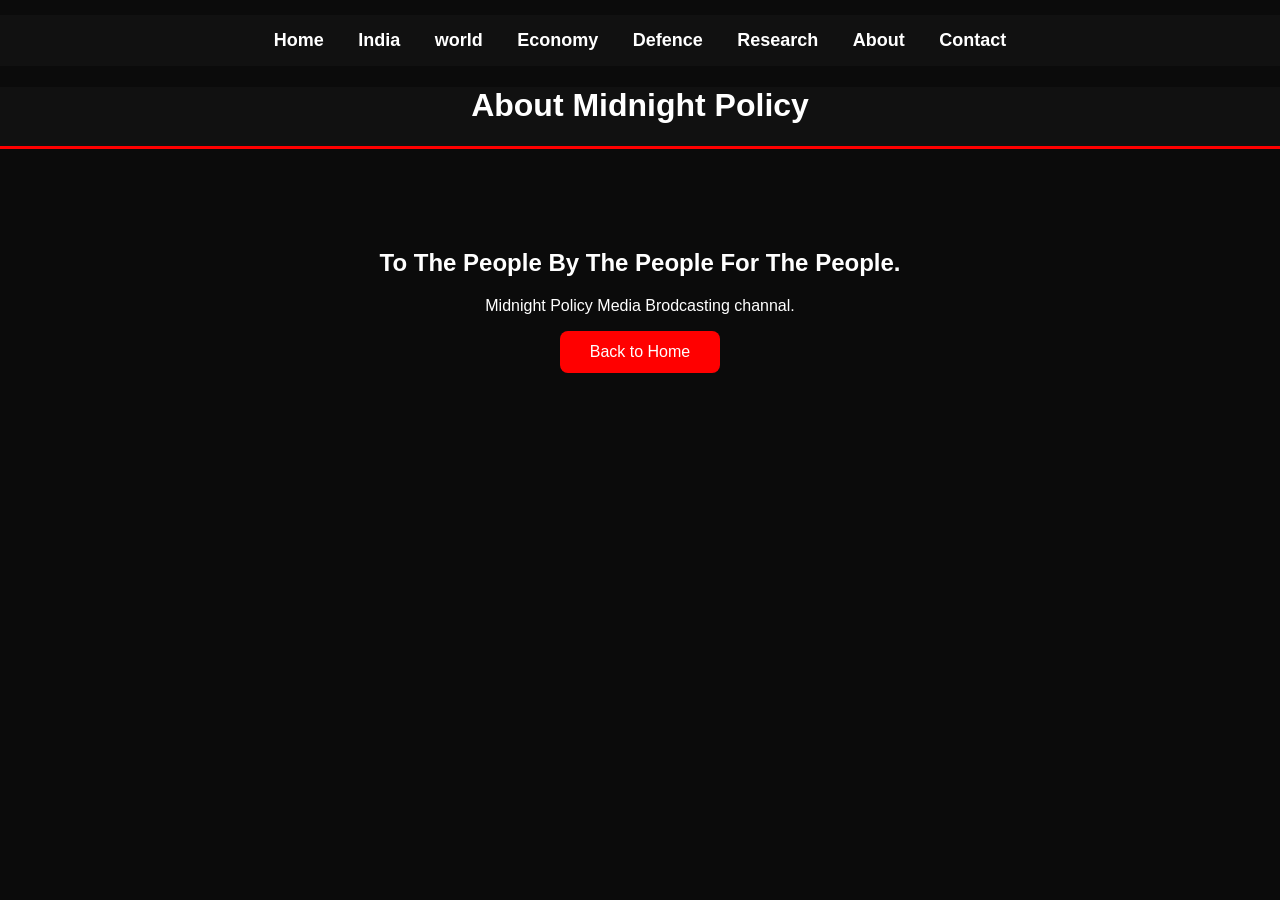
==== about.html @ 610679c3 "initial commit Frist version of Midnight Policy" ====
<!DOCTYPE html>
<html lang="en">
<head>
    <meta charset="UTF-8">
    <meta name="viewport"
content="width=device-width,
initial-scale=1.0">
    <title>About - CyberShield</title>
    <link rel="stylesheet" href="style.css">
</head>
<body>

    <nav>
        <a href="index.html">Home</a>
        <a href="india.html">India</a>
        <a href="world.html">world</a>
        <a href="economy.html">Economy</a>
        <a href="defence.html">Defence</a>
        <a href="research.html">Research</a>
        <a href="about.html">About</a>
        <a href="contact.html">Contact</a>
     </nav>

<header>
<h1>About Midnight Policy</h1>
</header>

<section>
    <h2>To The People By The People For The People.</h2>
    <p>Midnight Policy Media Brodcasting channal.</p>

<a href="index.html">
    <button>Back to Home</button>
  </a>
</section>

</body>
</html>
---- style.css ----
body{
   margin:0;
   background:#0d1117;
   color:#00ff88;
   font-family:Arial, sans-serif;
   text-align:center;
}

headar{
    background:#161b22;
    padding:20px;
    font-size:30px;
}

section{
    margin-top:100px;
}

button{
    background:#ff2d2d;
    color:white;
    border:none;
    padding:12px 30px;
    border-radius:8px;
    cursor:pointer;
    font-size:16px;
    transition:0.3s;
}

button:hover{
    background:#b30000;
    transform:scale(1.05);
}

nav{
    margin-top:15px;
}
nav a{
    color:white;
    text-decoration:none;
    margin:0 15px;
    font-weight:bold;
    transition:0.3s;
}

nav a:hover{
    color:#ff2d2d;
}

body{
    background:#0b0b0b;
    color:white;
}

header{
    background:#111;
    border-bottom:3px solid red;
    position:sticky;
    top:0;
    z-index:1000;
}
.logo{
    background:red;
    color:white;
    padding:8px 15px;
    border-radius:50%;
    margin-right:10px;
    font-weight:bold;
}

button{
    background:red;
    color:white;
}

button:hover{
    background:#b30000;
}

.logo-img{
    width:60px;
    height:60px;
    border-radius:50%;
    vertical-align:middle;
    margin-right:10px;
}

.hero{
    padding:100px 20px;
    text-align:center;
}

.hero h1{
    font-size:60px;
    color:#ff2d2d;
}

.hero h2{
    font-size:32px;
    margin-top:10px;
}

.hero p{
    font-size:20px;
    max-width:800px;
    margin:auto;
    line-height:35px;
}

.featured-news{
    padding:60px 20px;
    text-align: center;
}

.news-card{
    background: #1b1b1b;
    width:80%;
    margin:auto;
    padding:25px;
    border-radius:15px;
    border:1px solid #333;
}

.news-card img{
    width:100%;
    max-height:350px;
    object-fit:cover;
    border-radius:12px;
}

.news-card h3{
    color:#ff3b3b;
}

.news-card p{
    color:#ddd;
}

.breaking-news{
    background:#c00000;
    color:white;
    padding:10px;
    font-weight:bold;
    font-size:18px;
}

.news-grid{
    padding:60px 20px;
}

.news-grid h2{
    text-align:center;
    margin-bottom:30px;
}

.grid{
    display:grid;
    grid-template-columns:repeat(2,1fr);
    gap:20px;
}

.card{
    background:#1a1a1a;
    padding:20px;
    border-radius:10px;
    text-align:center;
}

.card img{
    width:100%;
    height:180px;
    object-fit:contain;
    background:#111;
    border-radius:10px;
}

.card h3{
    color:#ff3b3b;
}

.card p{
    color:#ddd;
}

.search-box{
    text-align:center;
    margin:20px;
}

.search-box input{
    width:400px;
    padding:12px;
    border:none;
    border-radius:8px;
    font-size:16px;
}

.search-box button{
    padding:12px 20px;
    margin-left:10px;
    background:#d32f2f;
    color:white;
    border:none;
    border-radius:5px;
    cursor:pointer;
}

.search-box button:hover{
    background:#b71c1c;
}

.date{
    text-align: center;
    color: #cccccc;
    padding: 10px;
    font-size: 18px;
}

.top-stories{
    padding:60px 10%;
}

.top-stories h2{
    text-align:center;
    color:#ff2d2d;
    margin-bottom:30px;
}

.grid{
    display:grid;
    grid-template-columns:repeat(3,1fr);
    gap:25px;
}

.card{
    background:#1b1b1b;
    border-radius:12px;
    overflow:hidden;
    text-align:center;
    transition:0.3s;
}

.card img{
    width:100%;
    height:180px;
    object-fit:cover;
}

.card h3{
    color:white;
    margin:15px 0;
}

.card p{
    color:#bbbbbb;
    padding:0 15px 20px;
}

.card:hover{
    transform:translateY(-8px);
    box-shadow:0 0 15px rgba(255,45,45,0.5);
}

footer{
    background:#111;
    color:white;
    text-align:center;
    padding:40px 20px;
    margin-top:60px;
    border-top:3px solid red;
}

footer h3{
    color:#ff2d2d;
    font-size:30px;
    margin-bottom:10px;
}

footer p{
    color:#bbb;
    margin:8px 0;
}

.social{
    margin:20px 0;
}

.social a{
    color:white;
    text-decoration:none;
    margin:0 15px;
    font-size:18px;
    transition:0.3s;
}

.social a:hover{
    color:#ff2d2d;
}

#clock{
    color:#ff2d2d;
    text-align:center;
    font-size:18px;
    padding:10px;
    font-weight:bold;
}

.trending{
    padding:40px;
}

.trending h2{
    text-align:center;
    margin-bottom:20px;
}

.news-grid{
    display:grid;
    grid-template-columns:repeat(auto-fit,minmax(250px,1fr));
    gap:20px;
}

.news-card{
    background:white;
    padding:20px;
    border-radius:10px;
    box-shadow:0 2px 8px rgba(0,0,0,0.15);
    transition:0.3s;
}

.news-card:hover{
    transform:translateY(-5px);
}

.card-link{
    text-decoration:none;
    color:inherit;
}

nav{
    background:#111;
    padding:15px;
    text-align:center;
}

nav a{
    color:white;
    text-decoration:none;
    margin:0 15px;
    font-size:18px;
    font-weight:bold;
}

nav a:hover{
    color:#ffcc00;
}

.featured-news{
    padding:40px;
}

.featured-news h2{
    text-align:center;
    margin-bottom:20px;
}

.featured-card{
    display:flex;
    align-items:center;
    gap:20px;
    background:white;
    border-radius:10px;
    padding:20px;
    box-shadow:0 2px 10px rgba(0,0,0,0.15);
}

.featured-card img{
    width:300px;
    border-radius:10px;
}

.featured-content{
    flex:1;
}

.featured-content button{
    margin-top:15px;
    padding:10px 20px;
    cursor:pointer;
}

@media (max-width: 768px) {

    nav {
        display: flex;
        flex-direction: column;
        gap: 10px;
    }

    .featured-card {
        flex-direction: column;
        text-align: center;
    }

    .featured-card img {
        width: 100%;
        max-width: 350px;
    }

    .grid,
    .news-grid {
        grid-template-columns: 1fr;
    }

    .hero {
        padding: 20px;
    }
}
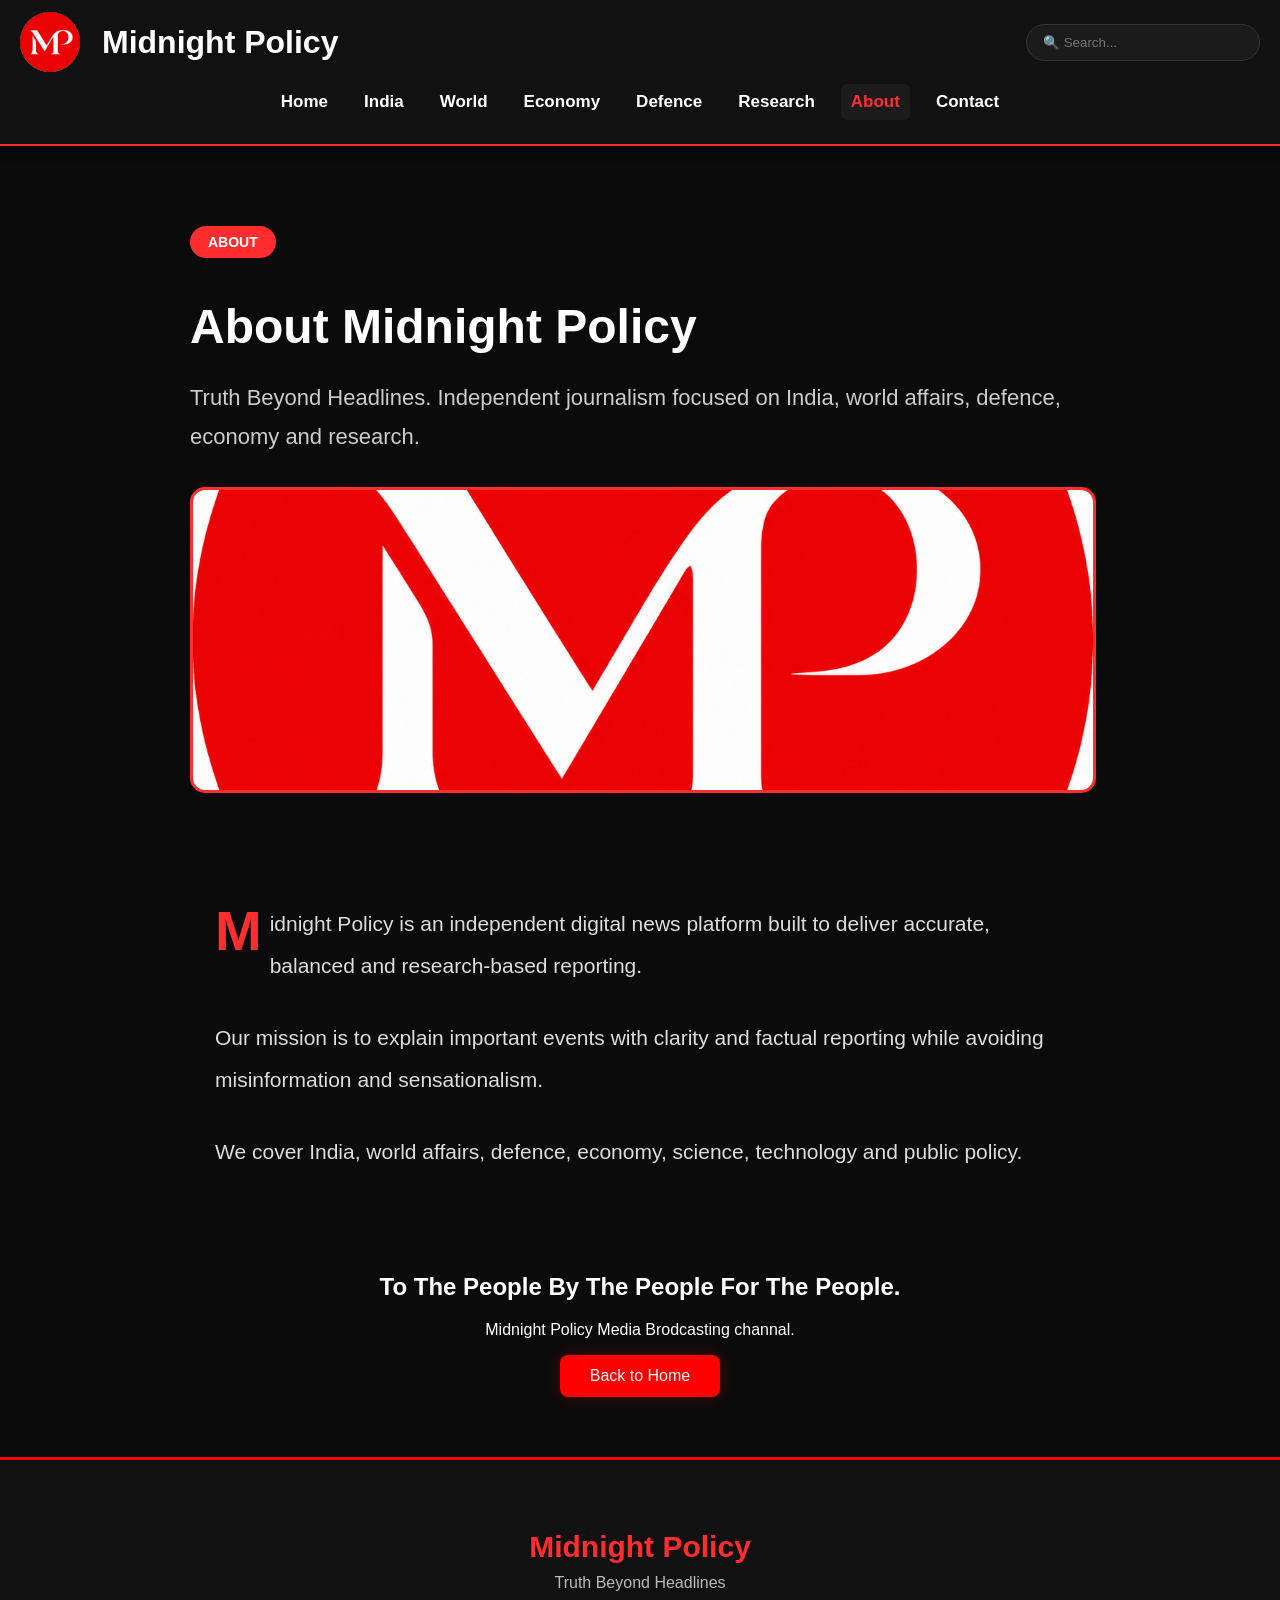
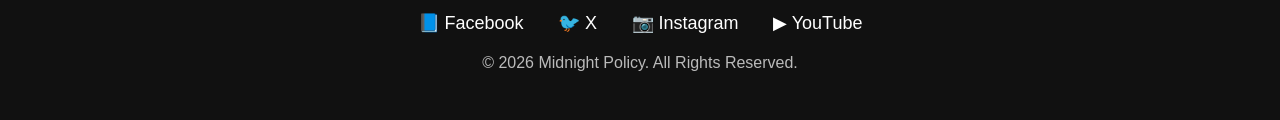
==== commit 71da3343: "update-6 major changes in homepage or in other pages by BG" ====
--- a/about.html
+++ b/about.html
@@ -5,25 +5,72 @@
     <meta name="viewport"
 content="width=device-width,
 initial-scale=1.0">
-    <title>About - CyberShield</title>
+    <title>About - Midnight Policy</title>
     <link rel="stylesheet" href="style.css">
 </head>
 <body>
 
-    <nav>
-        <a href="index.html">Home</a>
-        <a href="india.html">India</a>
-        <a href="world.html">world</a>
-        <a href="economy.html">Economy</a>
-        <a href="defence.html">Defence</a>
-        <a href="research.html">Research</a>
-        <a href="about.html">About</a>
-        <a href="contact.html">Contact</a>
-     </nav>
+      <header>
 
-<header>
+<div class="top-bar">
+
+<button class="menu-btn" onclick="toggleMenu()">☰</button>
+
+<h1>
+<img src="images/MP.png" class="logo-img" alt="Midnight Policy Logo">
+Midnight Policy
+</h1>
+
+<div class="search-box">
+<input type="text" id="searchInput" placeholder="🔍 Search...">
+</div>
+
+</div>
+
+<nav id="navbar">
+<a href="index.html">Home</a>
+<a href="india.html">India</a>
+<a href="world.html">World</a>
+<a href="economy.html">Economy</a>
+<a href="defence.html">Defence</a>
+<a href="research.html">Research</a>
+<a href="about.html" class="active">About</a>
+<a href="contact.html">Contact</a>
+</nav>
+
+</header>
+
+
+ <section class="article-hero">
+
+<span class="article-category">ABOUT</span>
+
 <h1>About Midnight Policy</h1>
-</header>
+
+<p class="article-summary">
+Truth Beyond Headlines.
+Independent journalism focused on India, world affairs, defence, economy and research.
+</p>
+
+<img src="images/MP.png" class="article-image" alt="Midnight Policy">
+
+</section>
+
+<div class="article-body">
+
+<p>
+Midnight Policy is an independent digital news platform built to deliver accurate, balanced and research-based reporting.
+</p>
+
+<p>
+Our mission is to explain important events with clarity and factual reporting while avoiding misinformation and sensationalism.
+</p>
+
+<p>
+We cover India, world affairs, defence, economy, science, technology and public policy.
+</p>
+
+</div>
 
 <section>
     <h2>To The People By The People For The People.</h2>
@@ -34,5 +81,24 @@
   </a>
 </section>
 
+<footer>
+
+<h3>Midnight Policy</h3>
+
+<p>Truth Beyond Headlines</p>
+
+<div class="social">
+<a href="#">📘 Facebook</a>
+<a href="#">🐦 X</a>
+<a href="#">📷 Instagram</a>
+<a href="#">▶ YouTube</a>
+</div>
+
+<p>© 2026 Midnight Policy. All Rights Reserved.</p>
+
+</footer>
+
+<script src="script.js"></script>
+
 </body>
 </html>
--- a/style.css
+++ b/style.css
@@ -1,30 +1,48 @@
-body{
-   margin:0;
-   background:#0d1117;
-   color:#00ff88;
-   font-family:Arial, sans-serif;
-   text-align:center;
-}
-
-headar{
-    background:#161b22;
-    padding:20px;
-    font-size:30px;
+html{
+    scroll-behavior:smooth;
 }
 
 section{
     margin-top:100px;
 }
 
+body{
+    margin:0;
+    background:#0b0b0b;
+    color:white;
+    font-family:Arial, sans-serif;
+    text-align:center;
+}
+
+header{
+    background:#111;
+    border-bottom:2px solid #ff2d2d;
+    position:sticky;
+    top:0;
+    z-index:1000;
+    padding:12px 20px;
+    box-shadow:0 3px 12px rgba(0,0,0,.4);
+}
+
+.logo{
+    background:red;
+    color:white;
+    padding:8px 15px;
+    border-radius:50%;
+    margin-right:10px;
+    font-weight:bold;
+}
+
 button{
-    background:#ff2d2d;
+    background:red;
     color:white;
     border:none;
     padding:12px 30px;
     border-radius:8px;
     cursor:pointer;
     font-size:16px;
-    transition:0.3s;
+    transition:0.3s ease;
+    box-shadow:0 0 15px rgba(255,0,0,.25);
 }
 
 button:hover{
@@ -32,49 +50,14 @@
     transform:scale(1.05);
 }
 
-nav{
-    margin-top:15px;
-}
-nav a{
-    color:white;
-    text-decoration:none;
-    margin:0 15px;
-    font-weight:bold;
-    transition:0.3s;
-}
-
-nav a:hover{
-    color:#ff2d2d;
-}
-
-body{
-    background:#0b0b0b;
-    color:white;
-}
-
-header{
-    background:#111;
-    border-bottom:3px solid red;
-    position:sticky;
-    top:0;
-    z-index:1000;
-}
-.logo{
-    background:red;
-    color:white;
-    padding:8px 15px;
-    border-radius:50%;
-    margin-right:10px;
-    font-weight:bold;
-}
-
-button{
-    background:red;
-    color:white;
-}
-
-button:hover{
-    background:#b30000;
+.menu-btn{
+    display:none;
+    background:none;
+    border:none;
+    color:white;
+    font-size:34px;
+    cursor:pointer;
+    padding:0;
 }
 
 .logo-img{
@@ -85,14 +68,63 @@
     margin-right:10px;
 }
 
+.top-bar{
+    display:flex;
+    align-items:center;
+    justify-content:space-between;
+    gap:20px;
+    max-width:1400px;
+    margin:0 auto;
+}
+
+header h1{
+    display:flex;
+    align-items:center;
+    gap:12px;
+    margin:0;
+    flex:1;
+    font-size:32px;
+    white-space:nowrap;
+}
+
 .hero{
-    padding:100px 20px;
-    text-align:center;
+    display:flex;
+    justify-content:space-between;
+    align-items:center;
+    gap:40px;
+    padding:80px 8%;
+    text-align:left;
+}
+
+.hero-tag{
+    display:inline-block;
+    background:#ff2d2d;
+    color:white;
+    padding:8px 18px;
+    border-radius:20px;
+    font-size:14px;
+    font-weight:bold;
+    margin-bottom:20px;
+}
+
+.hero-content{
+    flex:1;
+    max-width:600px;
+}
+
+.hero-image{
+    width:100%;
+    max-width:900px;
+    border-radius:15px;
+    margin:25px auto;
+    display:block;
 }
 
 .hero h1{
-    font-size:60px;
-    color:#ff2d2d;
+    font-size:56px;
+    color:white;
+    margin-bottom:20px;
+    line-height:1.2;
 }
 
 .hero h2{
@@ -102,9 +134,9 @@
 
 .hero p{
     font-size:20px;
-    max-width:800px;
-    margin:auto;
-    line-height:35px;
+    color:#cccccc;
+    line-height:1.8;
+    margin-bottom:30px;
 }
 
 .featured-news{
@@ -136,77 +168,24 @@
     color:#ddd;
 }
 
-.breaking-news{
-    background:#c00000;
-    color:white;
-    padding:10px;
-    font-weight:bold;
-    font-size:18px;
-}
-
-.news-grid{
-    padding:60px 20px;
-}
-
-.news-grid h2{
-    text-align:center;
-    margin-bottom:30px;
-}
-
-.grid{
-    display:grid;
-    grid-template-columns:repeat(2,1fr);
-    gap:20px;
-}
-
-.card{
-    background:#1a1a1a;
-    padding:20px;
-    border-radius:10px;
-    text-align:center;
-}
-
-.card img{
-    width:100%;
-    height:180px;
-    object-fit:contain;
-    background:#111;
-    border-radius:10px;
-}
-
-.card h3{
-    color:#ff3b3b;
-}
-
-.card p{
-    color:#ddd;
-}
 
 .search-box{
-    text-align:center;
-    margin:20px;
+    margin:0;
 }
 
 .search-box input{
-    width:400px;
-    padding:12px;
-    border:none;
-    border-radius:8px;
-    font-size:16px;
-}
-
-.search-box button{
-    padding:12px 20px;
-    margin-left:10px;
-    background:#d32f2f;
-    color:white;
-    border:none;
-    border-radius:5px;
-    cursor:pointer;
-}
-
-.search-box button:hover{
-    background:#b71c1c;
+    width:200px;
+    padding:10px 16px;
+    border-radius:25px;
+    border:1px solid #333;
+    background:#1b1b1b;
+    color:white;
+    outline:none;
+    transition:.3s;
+}
+
+.search-box input:focus{
+    border-color:#ff2d2d;
 }
 
 .date{
@@ -297,13 +276,6 @@
     color:#ff2d2d;
 }
 
-#clock{
-    color:#ff2d2d;
-    text-align:center;
-    font-size:18px;
-    padding:10px;
-    font-weight:bold;
-}
 
 .trending{
     padding:40px;
@@ -320,14 +292,6 @@
     gap:20px;
 }
 
-.news-card{
-    background:white;
-    padding:20px;
-    border-radius:10px;
-    box-shadow:0 2px 8px rgba(0,0,0,0.15);
-    transition:0.3s;
-}
-
 .news-card:hover{
     transform:translateY(-5px);
 }
@@ -339,24 +303,30 @@
 
 nav{
     background:#111;
-    padding:15px;
-    text-align:center;
+    padding:12px 20px;
+    display:flex;
+    justify-content:center;
+    align-items:center;
+    flex-wrap:wrap;
+    gap:16px;
 }
 
 nav a{
     color:white;
     text-decoration:none;
-    margin:0 15px;
-    font-size:18px;
+    font-size:17px;
     font-weight:bold;
-}
-
-nav a:hover{
-    color:#ffcc00;
-}
-
-.featured-news{
-    padding:40px;
+    padding:8px 10px;
+    border-radius:6px;
+    transition:.3s;
+}
+
+nav a:hover,
+nav a.active{
+
+    color:#ff2d2d;
+    background:#1b1b1b;
+
 }
 
 .featured-news h2{
@@ -368,15 +338,23 @@
     display:flex;
     align-items:center;
     gap:20px;
-    background:white;
-    border-radius:10px;
+    background:#1b1b1b;
+    border-radius:12px;
     padding:20px;
-    box-shadow:0 2px 10px rgba(0,0,0,0.15);
+    border:1px solid #333;
 }
 
 .featured-card img{
     width:300px;
     border-radius:10px;
+}
+
+.featured-content h3{
+    color:#ff2d2d;
+}
+
+.featured-content p{
+    color:#dddddd;
 }
 
 .featured-content{
@@ -389,30 +367,339 @@
     cursor:pointer;
 }
 
-@media (max-width: 768px) {
-
-    nav {
-        display: flex;
-        flex-direction: column;
-        gap: 10px;
+@media (max-width:768px){
+
+header{
+    padding:10px;
+}
+
+.logo-img{
+    width:45px;
+    height:45px;
+}
+
+header h1{
+    font-size:32px;
+}
+
+.menu-btn{
+    display:block;
+    font-size:34px;
+}
+
+#navbar{
+    max-height:0;
+    overflow:hidden;
+    display:flex;
+    flex-direction:column;
+    gap:8px;
+    transition:max-height 0.4s ease;
+}
+
+#navbar.show{
+    max-height:500px;
+}
+
+nav a{
+    display:block;
+    padding:14px;
+    margin:0;
+    border-bottom:1px solid #222;
+    font-size:18px;
+}
+
+#clock{
+    font-size:16px;
+}
+
+.search-box input{
+    width:90%;
+}
+
+.search-box button{
+    width:150px;
+    margin-top:10px;
+    margin-left:0;
+}
+
+.hero{
+    flex-direction:column;
+    text-align:center;
+    padding:50px 20px;
+}
+
+.hero-content{
+    max-width:100%;
+}
+
+.hero-buttons{
+    justify-content:center;
+}
+
+.hero h1{
+    font-size:38px;
+}
+
+.hero p{
+    font-size:18px;
+    line-height:30px;
+}
+
+.hero-image img{
+    max-width:100%;
+}
+
+.grid{
+    grid-template-columns:1fr;
+}
+
+.featured-card{
+    flex-direction:column;
+}
+
+.featured-card img{
+    width:100%;
+}
+
+}
+
+.headlines{
+    width:90%;
+    max-width:900px;
+    margin:40px auto;
+    text-align:left;
+}
+
+.headlines h2{
+    color:#ff2d2d;
+    border-left:5px solid red;
+    padding-left:10px;
+}
+
+.headline-list{
+    display:flex;
+    flex-direction:column;
+}
+
+.headline-list a{
+    color:white;
+    text-decoration:none;
+    padding:15px;
+    border-bottom:1px solid #333;
+    transition:.3s;
+}
+
+.headline-list a:hover{
+    background:#1b1b1b;
+    color:#ff2d2d;
+}
+
+/* ==========================
+   Latest Headlines
+========================== */
+
+.latest-headlines{
+    width:90%;
+    max-width:900px;
+    margin:30px auto;
+    text-align:left;
+    background:#161616;
+    border-radius:12px;
+    padding:20px;
+    border-left:4px solid #ff2d2d;
+}
+
+.latest-headlines h2{
+    color:#ff2d2d;
+    margin-bottom:15px;
+    font-size:28px;
+}
+
+.latest-headlines ul{
+    list-style:none;
+    padding:0;
+    margin:0;
+}
+
+.latest-headlines li{
+    padding:12px 0;
+    border-bottom:1px solid #333;
+}
+
+.latest-headlines li:last-child{
+    border-bottom:none;
+}
+
+.latest-headlines a{
+    color:white;
+    text-decoration:none;
+    font-size:18px;
+}
+
+.latest-headlines a:hover{
+    color:#ff2d2d;
+}
+
+.hero-buttons{
+    display:flex;
+    gap:15px;
+    flex-wrap:wrap;
+}
+
+.secondary-btn{
+    background:#333;
+}
+
+.secondary-btn:hover{
+    background:#555;
+}
+
+.hero-image{
+    flex:1;
+    text-align:center;
+}
+
+.hero-image img{
+    width:100%;
+    max-width:500px;
+    border-radius:15px;
+    border:3px solid #ff2d2d;
+}
+
+
+/* ==========================
+   Breaking News Ticker
+========================== */
+
+.breaking-news{
+    display:flex;
+    align-items:center;
+    background:#111;
+    border-top:2px solid #ff2d2d;
+    border-bottom:2px solid #ff2d2d;
+    overflow:hidden;
+}
+
+.breaking-label{
+    background:#ff2d2d;
+    color:white;
+    padding:15px 20px;
+    font-weight:bold;
+    white-space:nowrap;
+}
+
+.ticker{
+    flex:1;
+    overflow:hidden;
+    white-space:nowrap;
+}
+
+.ticker-content{
+    display:inline-block;
+    padding-left:100%;
+    animation:ticker 25s linear infinite;
+}
+
+.ticker-content span{
+    display:inline-block;
+    margin-right:80px;
+    color:white;
+    font-size:18px;
+}
+
+@keyframes ticker{
+    0%{
+        transform:translateX(0);
     }
-
-    .featured-card {
-        flex-direction: column;
-        text-align: center;
+    100%{
+        transform:translateX(-100%);
     }
-
-    .featured-card img {
-        width: 100%;
-        max-width: 350px;
-    }
-
-    .grid,
-    .news-grid {
-        grid-template-columns: 1fr;
-    }
-
-    .hero {
-        padding: 20px;
-    }
-}+}
+
+/* ======================================
+   ARTICLE PAGE
+====================================== */
+
+.article-hero{
+    max-width:900px;
+    margin:60px auto;
+    padding:20px;
+    text-align:left;
+}
+
+.article-category{
+    display:inline-block;
+    background:#ff2d2d;
+    color:white;
+    padding:8px 18px;
+    border-radius:20px;
+    font-size:14px;
+    font-weight:bold;
+    margin-bottom:20px;
+}
+
+.article-hero h1{
+    font-size:48px;
+    line-height:1.2;
+    margin:20px 0;
+}
+
+.article-summary{
+    font-size:22px;
+    color:#cccccc;
+    line-height:1.8;
+}
+
+.article-meta{
+    margin:20px 0;
+    color:#999999;
+    font-size:15px;
+}
+
+.article-image{
+    width:100%;
+    max-width:900px;
+    height:300px;
+    object-fit:cover;
+    border-radius:15px;
+    border:3px solid #ff2d2d;
+    display:block;
+    margin:30px auto;
+}
+
+
+.article-body{
+    max-width:850px;
+    margin:50px auto;
+    padding:0 20px;
+    text-align:left;
+    font-size:21px;
+    line-height:2;
+    color:#dddddd;
+}
+
+.article-body p{
+    margin-bottom:30px;
+}
+
+.article-body::first-letter{
+    font-size:56px;
+    font-weight:bold;
+    color:#ff2d2d;
+    float:left;
+    line-height:1;
+    margin-right:8px;
+}
+
+.related-news{
+    max-width:1200px;
+    margin:80px auto;
+    padding:20px;
+}
+
+.related-news h2{
+    text-align:center;
+    color:#ff2d2d;
+    margin-bottom:30px;
+}
+
